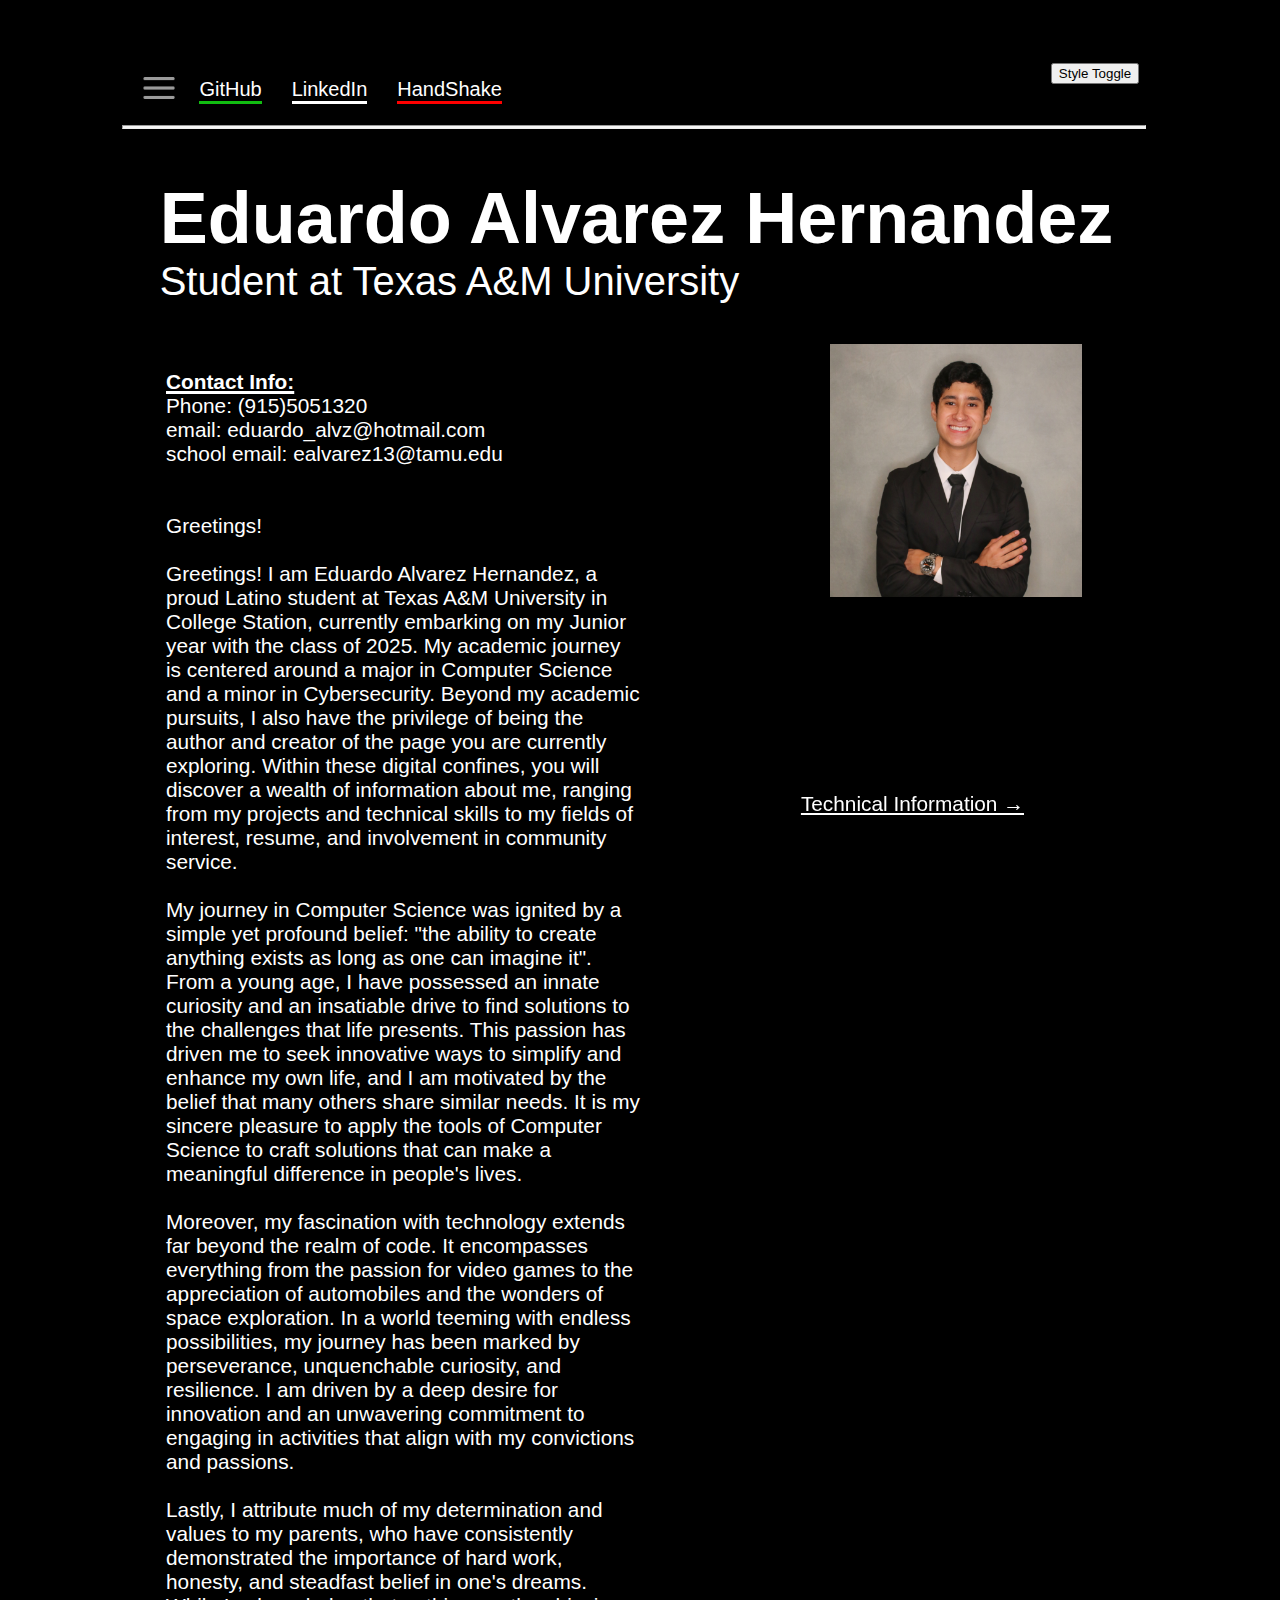
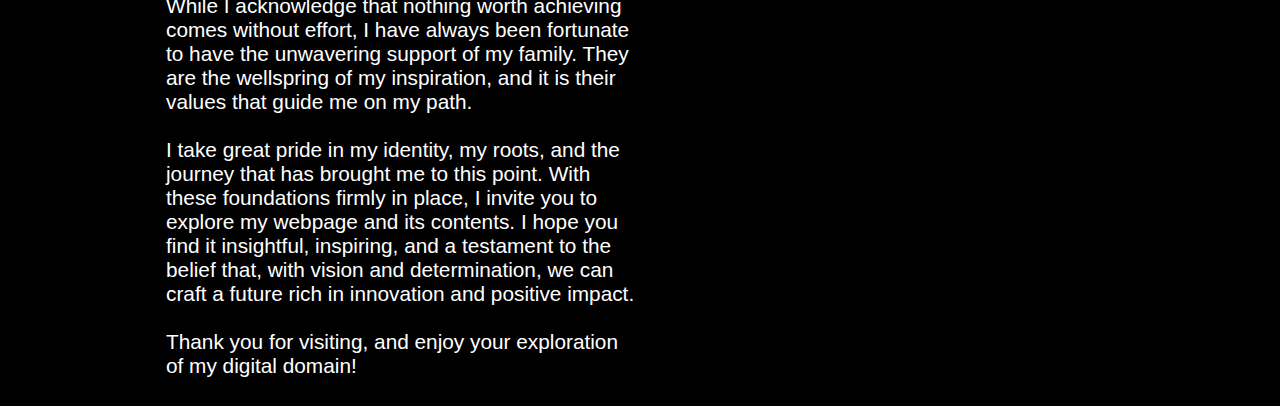
==== index.html @ 66ca0c46 "Webpage Update" ====
<!DOCTYPE html>
<html lang="en">
<head>
    <meta charset="UTF-8">
    <meta name="viewport" content="width=device-width, initial-scale=1.0">
    <link id="stylesheet" rel="stylesheet" type="text/css" href="style.css"></link>
    <link rel="icon" type="image/lion-icon" href="lion.png"></link>
    <title>Eduardo's Portfolio</title>
</head>
<body>
    <button id="toggle-styles" onclick="toggleStyleSheet()" type="button">Style Toggle</button>
    <ul id="tabs" class="ul-landing">
        <li id="menu-li" class="li-landing">
            <div class="dropdown">
                <img id="menu" src="menu.png" alt="menu">
                <div class="dropdown-content">
                <a href="technical_portfolio.html">Technical Portfolio</a>
                <a href="qualification-section.html">Qualifications</a>
                <a href="Service Section.html">Service</a>
                <a href="AI-Generated.html">AI Generated</a>
                </div>
            </div>
        </li>
        <li class="li-landing li-hide"><a href="technical_portfolio.html">Portfolio</a></li>
        <li class="li-landing li-hide"><a href="qualification-section.html">Qualifications</a></li>
        <li class="li-landing li-hide"><a href="Service Section.html">Service</a></li>
        <li class="li-landing li-hide"><a href="AI-Generated.html">AI-Generated</a></li>
        <li class="li-landing"><a id="git" href="https://github.com/ealvarezhe" target="_blank">GitHub</a></li>
        <li class="li-landing"><a id="linkedin" href="https://www.linkedin.com/in/ealvarezhe/" target="_blank">LinkedIn</a></li>
        <li class="li-landing"><a id="hand" href="https://app.joinhandshake.com/stu/users/51853003" target="_blank">HandShake</a></li>
    </ul>
    <br class="br-temp"><br class="br-temp"><br id="breakline">
    <hr id="landing-hr">
    <hr id="landing-hr-2">
    <h1 class="titles" id="Name">Eduardo Alvarez Hernandez</h1>
    <p class="titles" id="Student">Student at Texas A&M University</p>
    <div class="div-division">
        <div id="div-text" class="div-division-qualification">
            <p class="landing-text"> 
                <span id="contact">Contact Info:</span><br>
                Phone: (915)5051320 <br>
                email: eduardo_alvz@hotmail.com<br>
                school email: ealvarez13@tamu.edu
                
                
                <br><br><br>Greetings! <br><br>
                Greetings!

                I am Eduardo Alvarez Hernandez, a proud Latino student at Texas A&M University 
                in College Station, currently embarking on my Junior year with the class of 2025. 
                My academic journey is centered around a major in Computer Science and a minor 
                in Cybersecurity. Beyond my academic pursuits, I also have the privilege of 
                being the author and creator of the page you are currently exploring. Within these 
                digital confines, you will discover a wealth of information about me, ranging from 
                my projects and technical skills to my fields of interest, resume, and involvement 
                in community service.<br><br>
                My journey in Computer Science was ignited by a simple yet profound 
                belief: "the ability to create anything exists as long as one can imagine it". From 
                a young age, I have possessed an innate curiosity and an insatiable drive to find 
                solutions to the challenges that life presents. This passion has driven me to seek 
                innovative ways to simplify and enhance my own life, and I am motivated by the 
                belief that many others share similar needs. It is my sincere pleasure to apply the 
                tools of Computer Science to craft solutions that can make a meaningful difference 
                in people's lives.<br><br>
                Moreover, my fascination with technology extends far beyond the realm of code. It 
                encompasses everything from the passion for video games to the appreciation 
                of automobiles and the wonders of space exploration. In a world teeming with 
                endless possibilities, my journey has been marked by perseverance, unquenchable 
                curiosity, and resilience. I am driven by a deep desire for innovation and an 
                unwavering commitment to engaging in activities that align with my convictions and 
                passions.<br><br>
                Lastly, I attribute much of my determination and values to my parents, who have 
                consistently demonstrated the importance of hard work, honesty, and steadfast belief
                in one's dreams. While I acknowledge that nothing worth achieving comes without 
                effort, I have always been fortunate to have the unwavering support of my family. 
                They are the wellspring of my inspiration, and it is their values that guide me 
                on my path. <br><br>
                I take great pride in my identity, my roots, and the journey that has brought me 
                to this point. With these foundations firmly in place, I invite you to explore my 
                webpage and its contents. I hope you find it insightful, inspiring, and a testament
                to the belief that, with vision and determination, we can craft a future rich in 
                innovation and positive impact.<br><br>
                Thank you for visiting, and enjoy your exploration of my digital domain!
                
            </p>
        </div>
        <div class="div-division-qualification" id="div-image-index">
            <img id="linkedin-picture" src="Linkedin-picture.JPG" alt="LinkeIn-picture">
        </div>
    </div>
    <a href="technical_portfolio.html">
        <p id="technical-link">Technical Information &#8594</p>
    </a>
    <script src="functions.js"></script>
</body>
</html>
---- style.css ----
body{
    background-color: black;
}

h1{
    font-size: 450%;
}
  
/*Classes*/
.titles{
    color: white;
    font-family: "Source Sans Pro", sans-serif;
}

.ul-landing {
    list-style-type: none;
    margin-top: 5%;
    margin-left: 10%;
    padding: 0;
    background-color: transparent;
}

.li-landing {
    float: left;
}

.li-landing a{
    display: block;
    color: white;
    text-align: center;
    font-family: "Source Sans Pro", sans-serif;
    font-size: 125%;
    margin: 15px; /*Margin is not clickable area and padding is*/
    text-decoration: none;
}

.li-landing a:hover{
    color: #6c6a6a;
}


  .dropdown {
    position: relative;
    display: inline-block;
  }
  
  .dropdown-content {
    display: none;
    position: absolute;
    background-color: #181818;
    min-width: 120px;
    box-shadow: 0px 8px 16px 0px rgba(0,0,0,0.2);
    z-index: 1;
  }
  
  .dropdown-content a {
    color: whitesmoke;
    padding: 12px 16px;
    text-decoration: none;
    display: block;
    font-family: "Source Sans Pro", sans-serif;
  }
  
  .dropdown-content a:hover {background-color: #262525;}
  
  .dropdown:hover .dropdown-content {display: block;}
  
  .dropdown:hover #menu {background-color: #181818;}

.li-hide{
    display: none;
}

.landing-text{
    font-family: "Source Sans Pro", sans-serif;
    font-size: 130%;
    color: white;
    margin-top: 4%;
    margin-left: 25%;
}

.technical-images{
    text-align: center;
    margin-top: 2%;
    padding: 0;
}

.technical-projects{
    max-width: 100%;
    height: auto;
}

.tech-divs{
    display: none;
}

.t_br{
    display: none;
}

.home-logo{
    position: fixed;
    max-width: 4%; /*To avoid pixelation*/
    height: auto;
    bottom: 7%;
    left: 5%;
}

.div-division{
    display: flex;
}

.div-division-qualification{
    width: 50%;
}

.qualification-subtitle{
    color: white;
    font-family: "Source Sans Pro", sans-serif;
    font-size: 280%;
    margin-left: 15%;
}

.ul-qualification{
    margin-left: 15%;
}

.li-qualification{
    margin: 4%;
    color: white;
    font-family: "Source Sans Pro", sans-serif;
    font-size: 130%;
}

.picture-division{
    width: 50%;
    text-align: center;
}

.qual-images{
    max-width: 50%;
    height: auto;
    margin-top: 5%;
}

.service-div{
    text-align: center;
    position: relative;
}

.service-images{
    margin: 1%;
    width: 60%;
    height: auto;
}

/*IDs*/
#toggle-styles{
    position: fixed;
    right: 11%;
    top: 7%;
}

#menu{
    width: 50px;
    height: 50px;
    text-align: center;
    text-decoration: none;
}

#git{
    border-bottom: 3px solid rgb(17, 189, 17);
}

#linkedin{
    border-bottom: 3px solid white;
}

#hand{
    border-bottom: 3px solid red;
}

#landing-hr{
    margin-left: 9%;
    margin-right: 10%;
    color: white;
    background-color: whitesmoke;
    height: 2px;
}

#landing-hr-2{
    display: none;
}

#Name{
    font-weight: bold;
    margin-bottom: 0; /* Spacing between Name and Studnet */
    margin-left: 12%;
}

#Student{
    font-size: 250%;
    padding-top: 0; /* Spacing between Name and Studnet */
    margin-top: 0;
    margin-left: 12%; /* Spacing between Name and Studnet */
}

#contact{
    text-decoration: solid underline white 3px;
    font-weight: bold;
}

#div-image-index{
    text-align: center;
}

#linkedin-picture{
    max-width: 40%;
    height: auto;
}

#technical-link{
    position: fixed;
    color: white;
    font-family: "Source Sans Pro", sans-serif;
    text-decoration: solid underline white;
    font-size: 130%;
    bottom: 7%;
    right: 20%;
}

#technical-link:hover{
    color: #6c6a6a;
}

#technical-title{
    margin: 0 auto;
    width: 50%;
    text-align: center;
}

#technical{
    font-weight: 250%;
    margin-bottom: 0;
    margin-top: 0;
    color: white;
    font-family: "Source Sans Pro", sans-serif;
}

#technical-hr{
    width: 80%;
    color: white;
    background-color: whitesmoke;
    height: 2px;
}

#github-logo{
    position: fixed;
    max-width: 4%;
    height: auto;
    bottom: 7%;
    right: 5%;
}

#qualification-title{
    color: white;
    font-family: "Source Sans Pro", sans-serif;
    margin-left: 10%;
    margin-top: 0;
}

#div-centered{
    display: none;
}

#a-resume{
    text-decoration: none;
}

#resume-download{
    text-align: center;
    color: white;
    font-family: "Source Sans Pro", sans-serif;
    font-size: 120%;
    text-decoration: solid underline white 3px;
}

#resume-download:hover{
    color: #6c6a6a;
    text-decoration: solid underline #6c6a6a 3px;
}

#service-section{
    color: white;
    font-family: "Source Sans Pro", sans-serif;
    text-align: center;
    margin-top: 0;
}

#service-list{
    display: none;
}

#tree-service{
    display: none;
}



.image-overlay {
    position: relative;
    display: inline-block;
    margin-right: 4%;
}


.overlay {
    position: absolute;
    top: 0;
    left: 0;
    width: 100%;
    height: 100%;
    background-color: rgba(0, 0, 0, 0.7); /* Semi-transparent black overlay */
    opacity: 0; /* Initially hidden */
    transition: opacity 0.3s; /* Smooth transition effect */
    display: flex;
    justify-content: center;
    text-align: center;
}

.image-overlay:hover .overlay {
    opacity: 1; /* Show the overlay on hover */
}

.overlay p {
    width: 50%;
    height: auto;
    color: white;
    font-size: 18px;
    font-family: "Source Sans Pro", sans-serif;
}

.service-div:hover .overlay {
    opacity: 1;
}
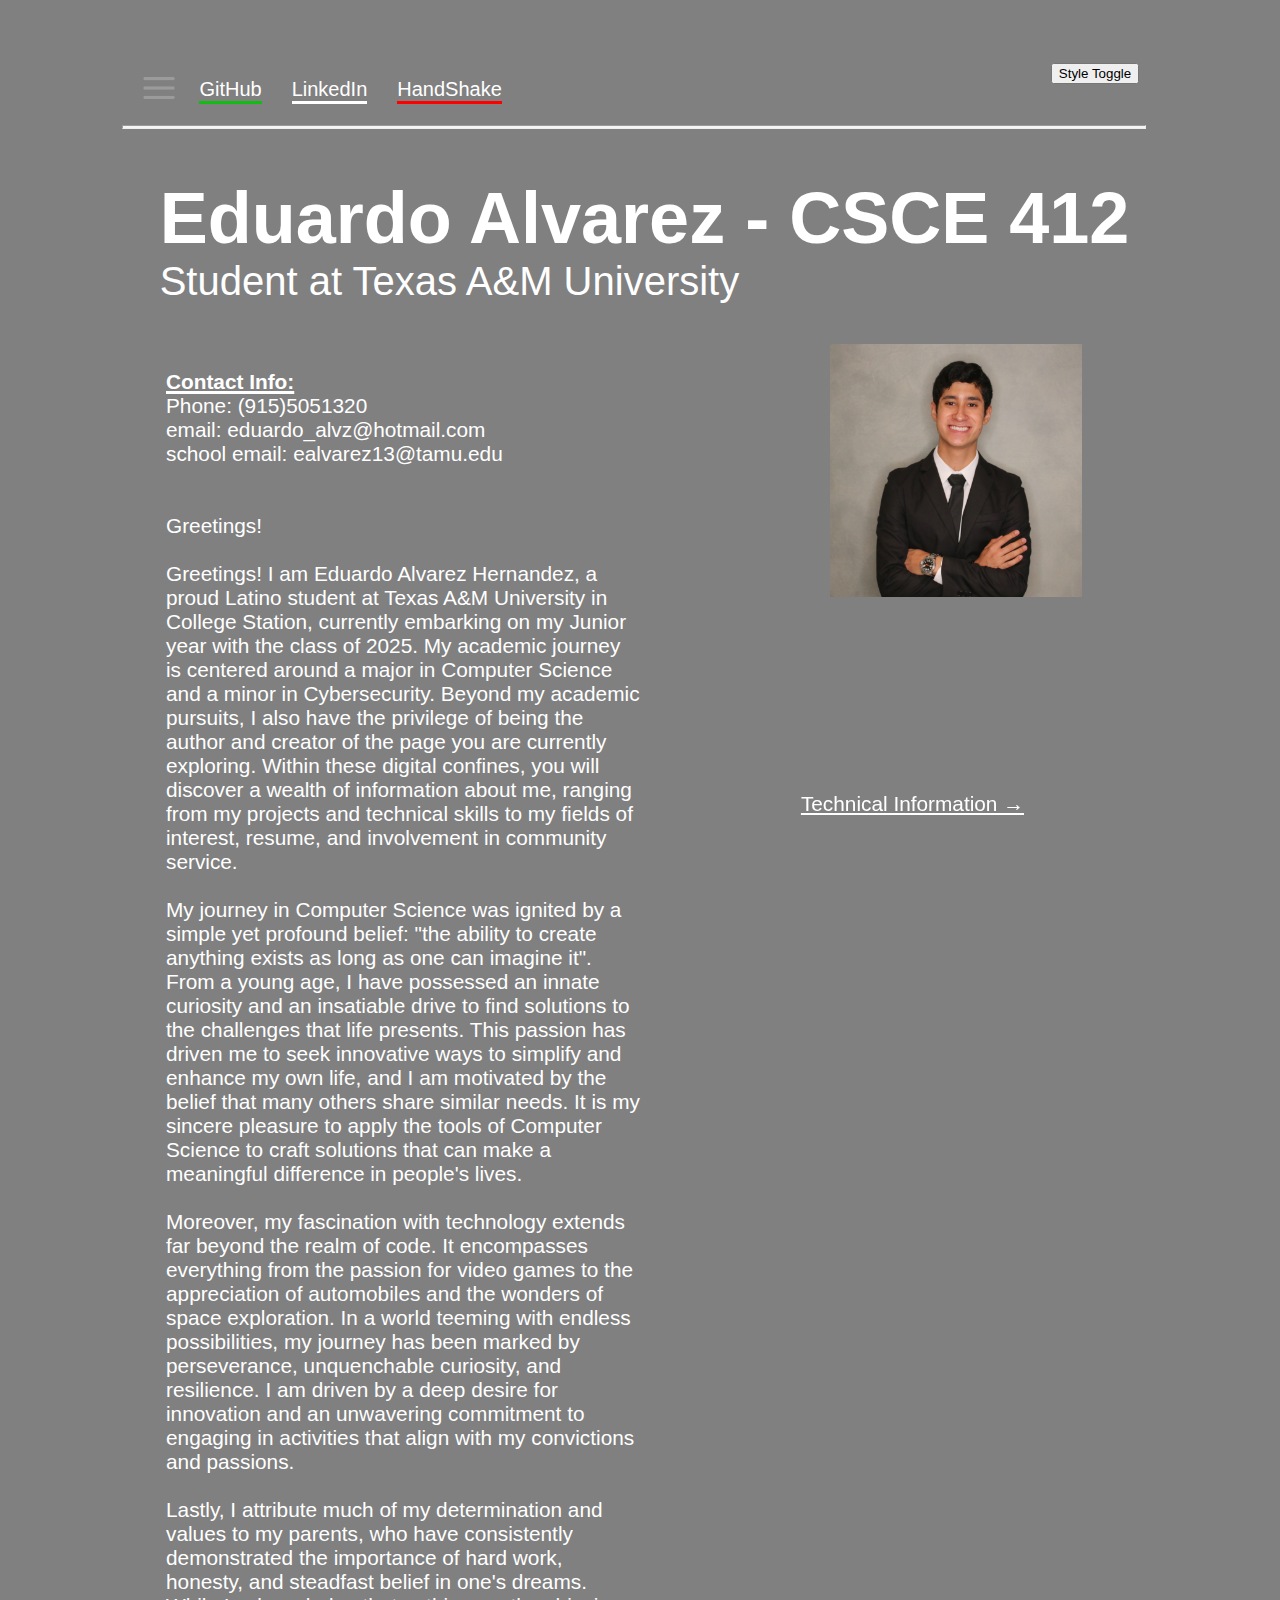
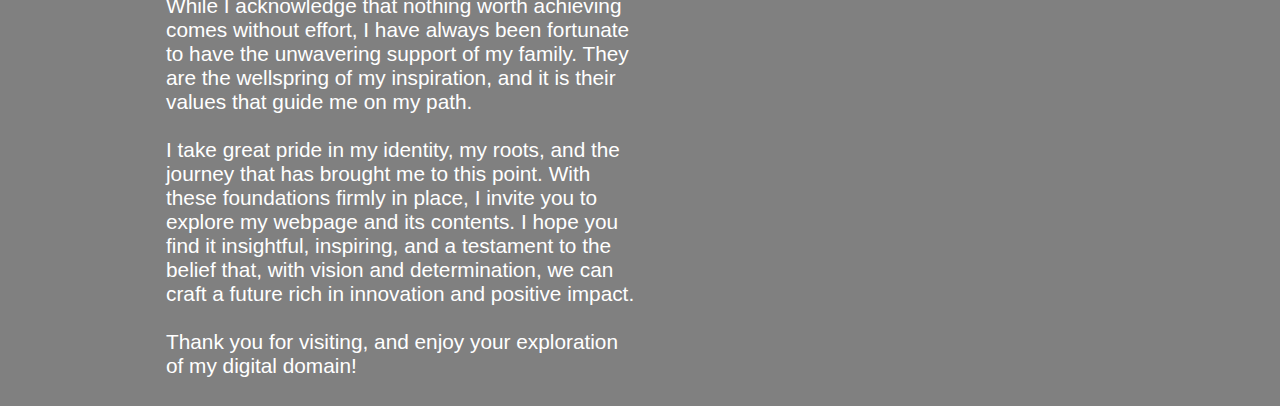
==== commit 9de2391f: "Changes for documentation" ====
--- a/index.html
+++ b/index.html
@@ -32,7 +32,7 @@
     <br class="br-temp"><br class="br-temp"><br id="breakline">
     <hr id="landing-hr">
     <hr id="landing-hr-2">
-    <h1 class="titles" id="Name">Eduardo Alvarez Hernandez</h1>
+    <h1 class="titles" id="Name">Eduardo Alvarez - CSCE 412</h1>
     <p class="titles" id="Student">Student at Texas A&M University</p>
     <div class="div-division">
         <div id="div-text" class="div-division-qualification">
--- a/style.css
+++ b/style.css
@@ -1,5 +1,5 @@
 body{
-    background-color: black;
+    background-color: gray;
 }
 
 h1{
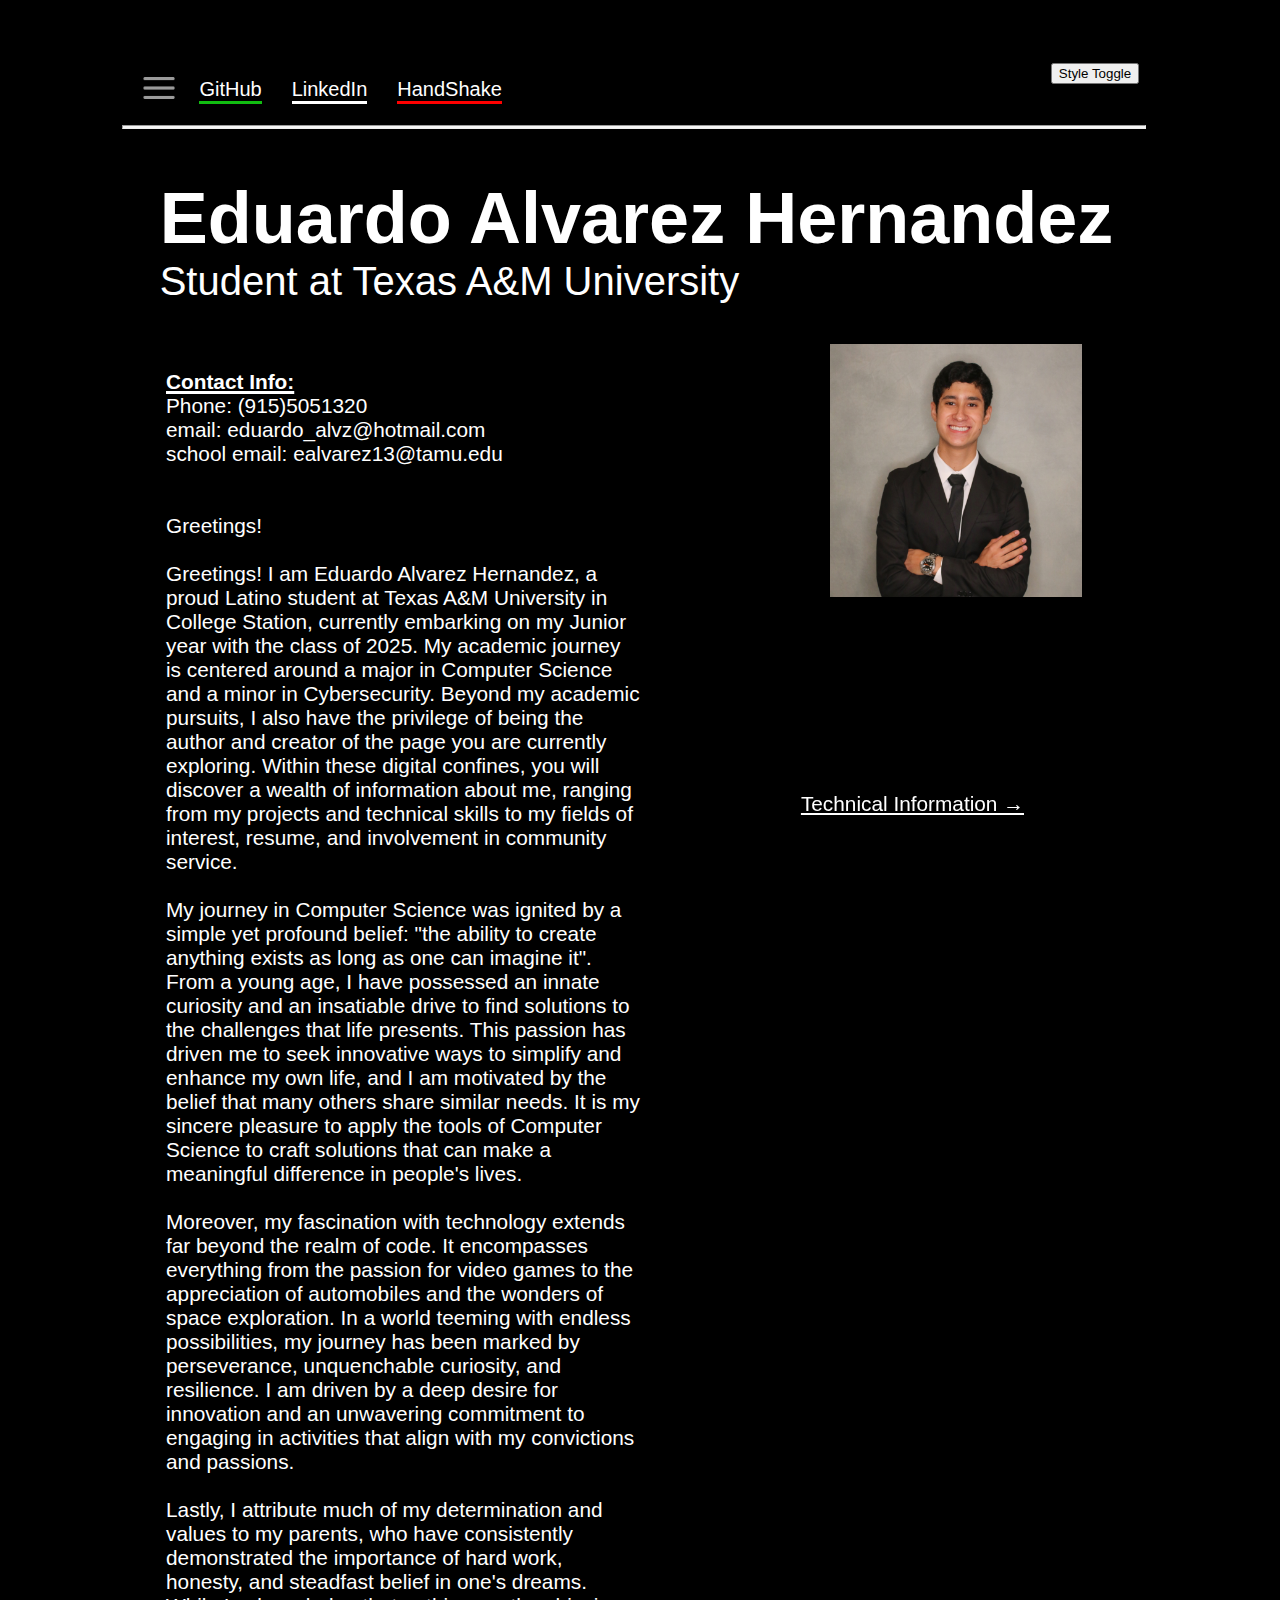
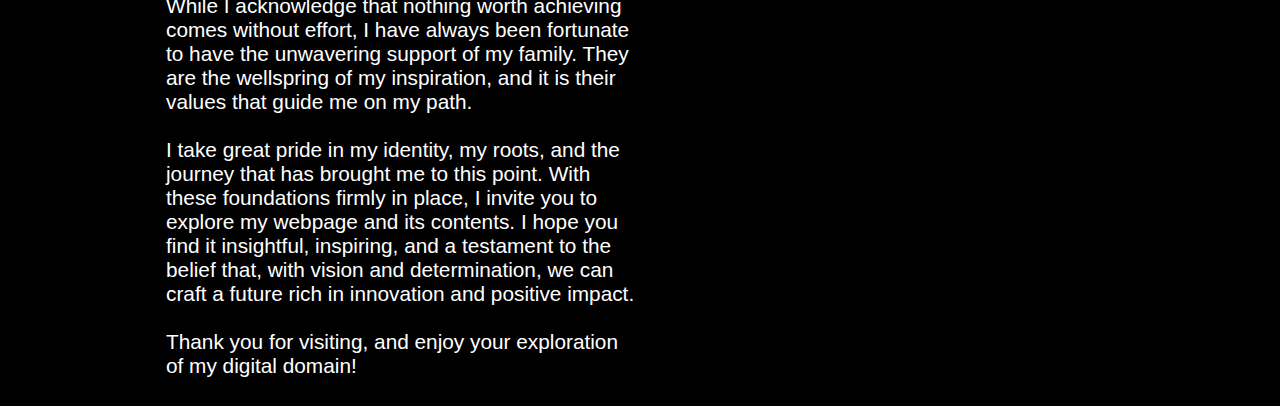
==== commit 2d11ddb2: "Revert changes for documentation" ====
--- a/index.html
+++ b/index.html
@@ -32,7 +32,7 @@
     <br class="br-temp"><br class="br-temp"><br id="breakline">
     <hr id="landing-hr">
     <hr id="landing-hr-2">
-    <h1 class="titles" id="Name">Eduardo Alvarez - CSCE 412</h1>
+    <h1 class="titles" id="Name">Eduardo Alvarez Hernandez</h1>
     <p class="titles" id="Student">Student at Texas A&M University</p>
     <div class="div-division">
         <div id="div-text" class="div-division-qualification">
--- a/style.css
+++ b/style.css
@@ -1,5 +1,5 @@
 body{
-    background-color: gray;
+    background-color: black;
 }
 
 h1{
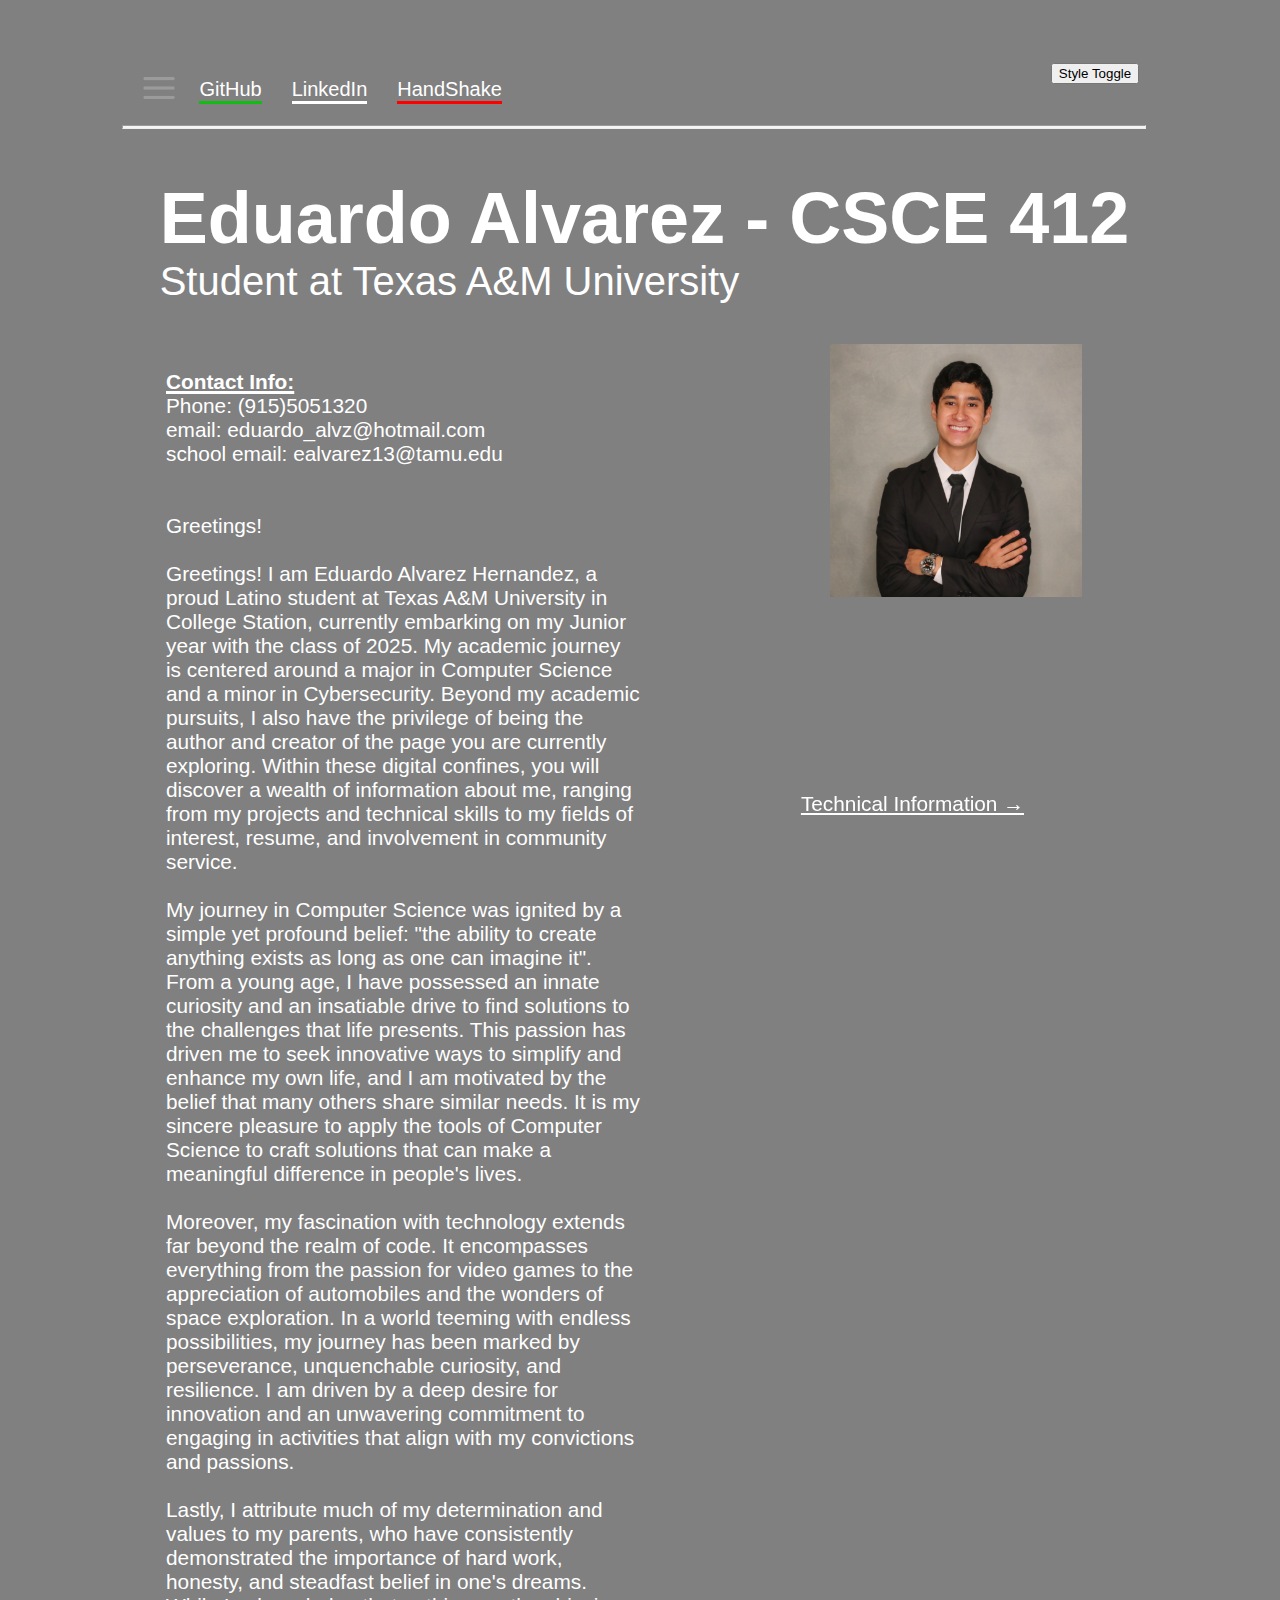
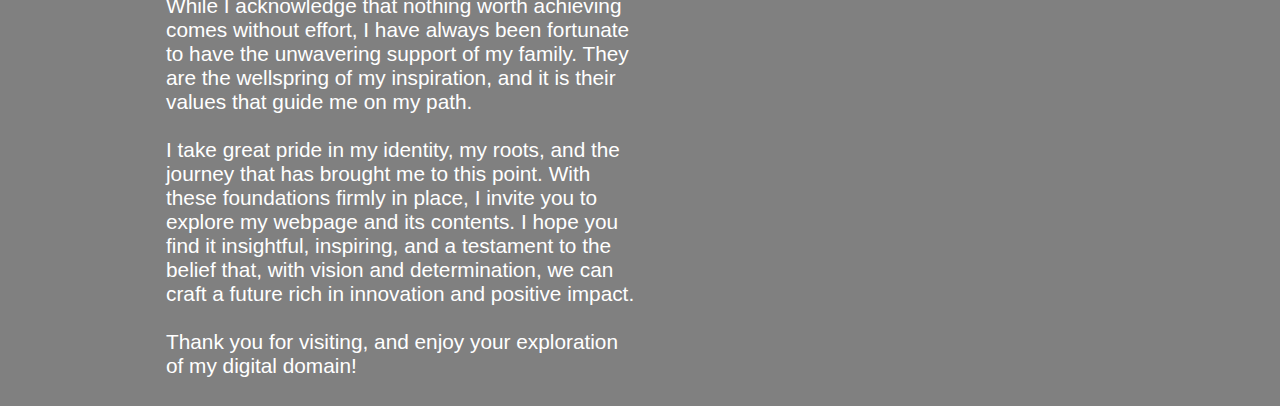
==== commit 1cdf9f2c: "Change of header and background color" ====
--- a/index.html
+++ b/index.html
@@ -32,7 +32,7 @@
     <br class="br-temp"><br class="br-temp"><br id="breakline">
     <hr id="landing-hr">
     <hr id="landing-hr-2">
-    <h1 class="titles" id="Name">Eduardo Alvarez Hernandez</h1>
+    <h1 class="titles" id="Name">Eduardo Alvarez - CSCE 412</h1>
     <p class="titles" id="Student">Student at Texas A&M University</p>
     <div class="div-division">
         <div id="div-text" class="div-division-qualification">
--- a/style.css
+++ b/style.css
@@ -1,5 +1,5 @@
 body{
-    background-color: black;
+    background-color: gray;
 }
 
 h1{
